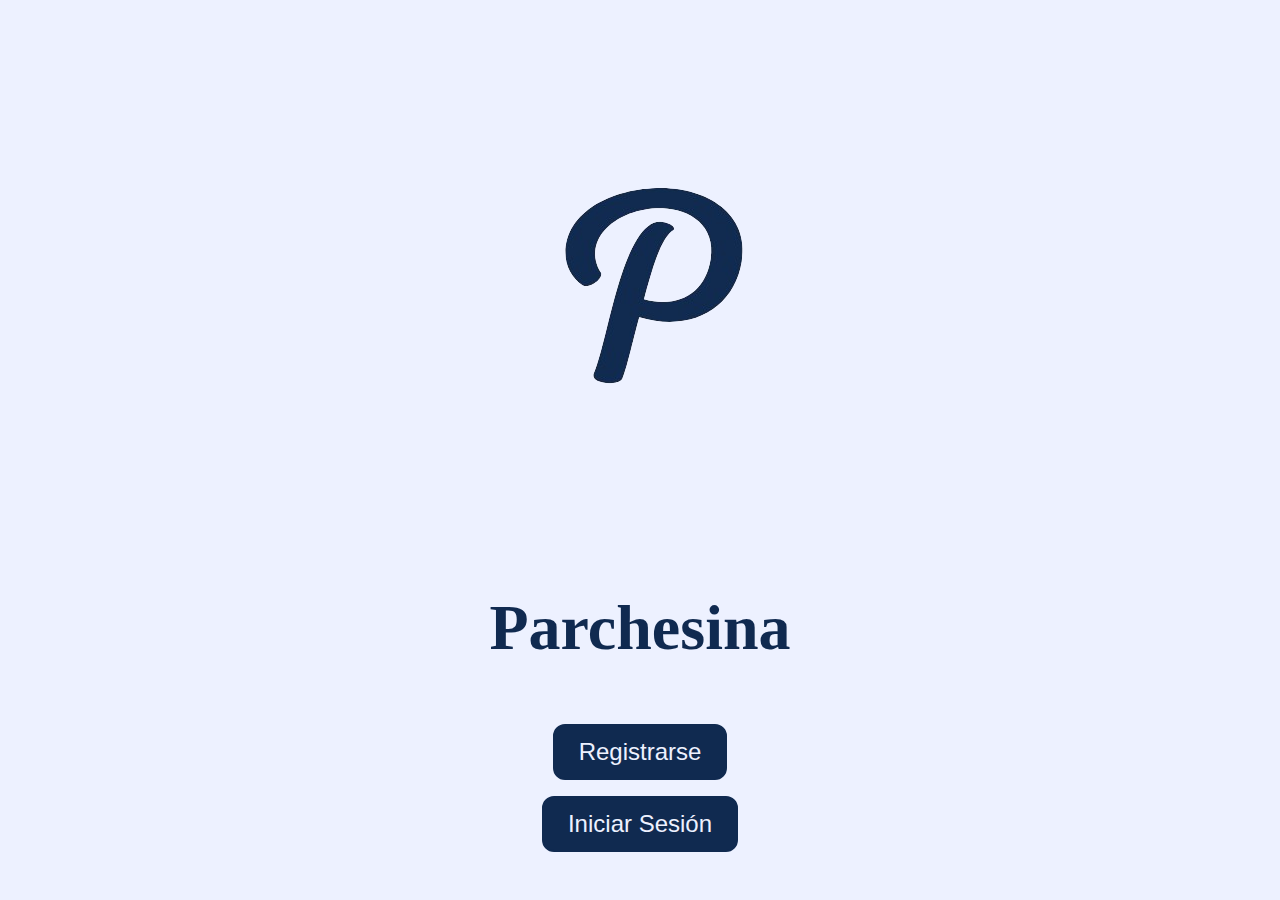
==== index.html @ 133a79d4 "New: Literally Everything" ====
<!DOCTYPE html>
<html lang="en">
<head>
    <meta charset="UTF-8">
    <meta name="viewport" content="width=device-width, initial-scale=1.0">
    <title>Parchecina</title>
    <link rel="stylesheet" href="style.css">
</head>
<body>
    <section class="ParchesinaS">
        <img src="ParchecinaLogo.png" alt="P" class="Img">
        <h1 class="Parchesina">Parchesina</h1>
    </section>

    <div class="container">
        <div class="box">
            <div class="LogbuttonParent ">
                <button class="Logbutton " onclick="showRegisterForm()" ondblclick="RemoveRegister()">Registrarse</button>
            </div>
            <form class="Register " method="post">
                <input type="text" name="username" placeholder="Usuario" required>
                <input type="password" name="password" placeholder="Contraseña" required>
                <input type="submit" value="Iniciar" onclick="event.preventDefault(); Redirect();">
            </form>
        </div>
        <div class="box">
            <div class="LogbuttonParent">
                <button class="Logbutton " onclick="showLoginForm()">Iniciar Sesión</button>

            </div>
            <form class="Login " action="login.php" method="post">
                <input type="text" name="username" placeholder="Usuario" required>
                <input type="password" name="password" placeholder="Contraseña" required>
                <input type="submit" value="Registrarse">
            </form>
        </div>        
        <script src="main.js"></script>
</body>

</html>
---- style.css ----
*{
    border: 1em;
    background-color: #EDF1FF;
    box-sizing: border-box;
    padding: 0;
    border: 0;
}
.Parchesina{
    font-size: 4em;
    color: #102A50;
}
.ParchesinaS{
    margin-top: 3em;
    display: grid;
    grid-template-columns: 1fr;
    place-items: center;
}
.Logbutton{
    background-color: #102A50;
    color: #EDF1FF;
    font-size: 1.5em;
    padding: 0.5em 1em;
    border-radius: 0.5em;
    cursor: pointer;
    border: 2px solid #102A50;
}
.Logbutton:hover{
    background-color: #EDF1FF;
    color: #102A50;
}
.LogbuttonParent{
    display: flex;
    justify-content: center;
    align-items: center;
    margin-top: 1em;
}
.Register{
    display: none;
    transition: all 0.5s;
}
.Login{
    display: none;
    transition: all 0.5s;
}

.Img{
    max-width: 500px;
    width: 100%;
    height: auto;
}
.Form{
    animation: Appear 1s forwards;
    transition: all 0.5s;
    margin-top: .5em;
    display: grid;
    grid-template-columns: 1fr;
    row-gap: 1em;
    place-items: center;
    text-align: center;
    background-color: #69ADD8;
    padding: 2.1em; 
    margin-left: 10%;
    margin-right: 10%;
    border-radius: 1em;
}

@keyframes Appear {
    from{
        opacity: 0;
    }
    to{
        opacity: 1;
    }
    
}
.Form input{
    padding: 0.5em 1em;
    border-radius: 0.5em;
    border: 2px solid #245fb6;
    font-size: 1.2em;
    width: 90%;
}
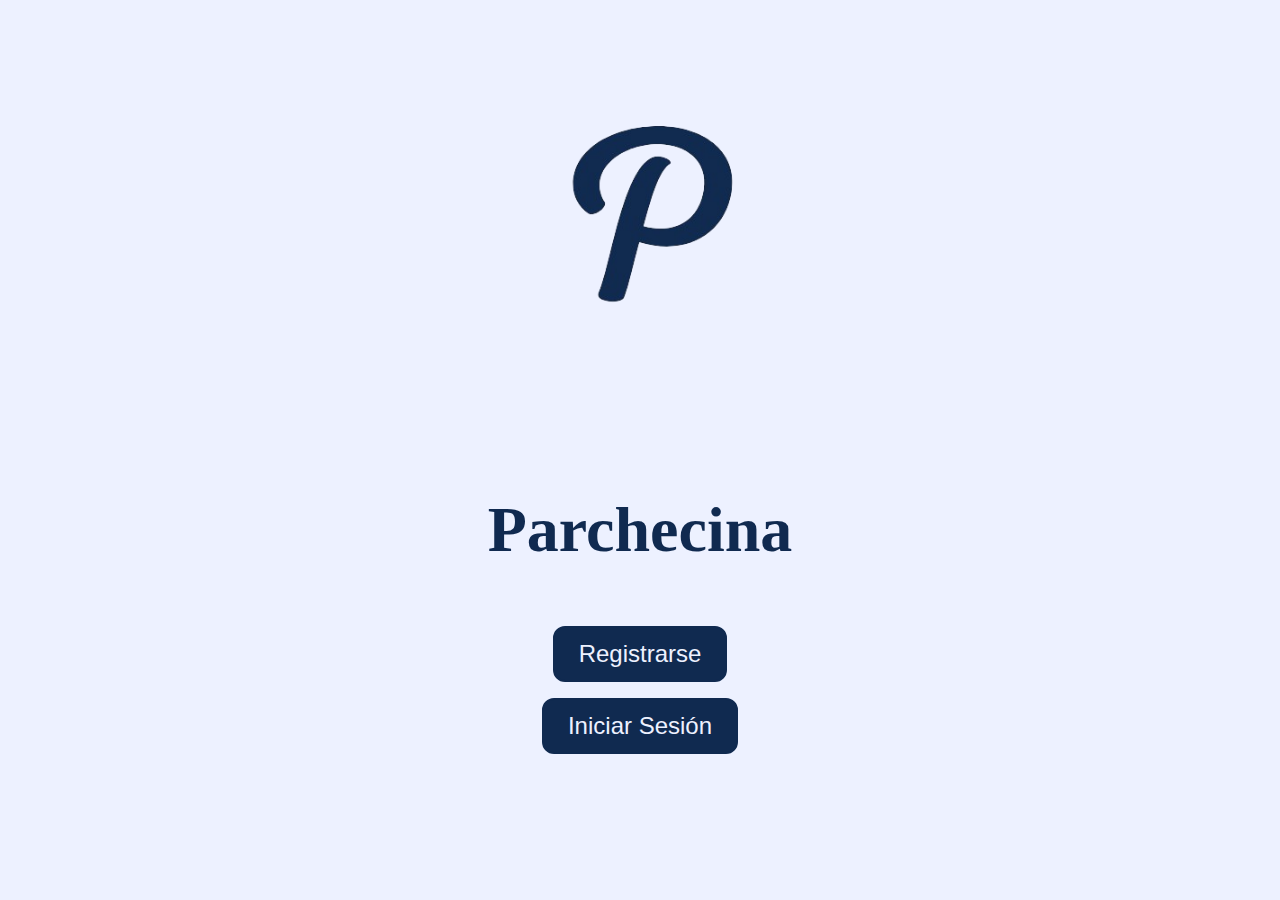
==== commit ff4034b4: "Hotfix" ====
--- a/index.html
+++ b/index.html
@@ -5,11 +5,12 @@
     <meta name="viewport" content="width=device-width, initial-scale=1.0">
     <title>Parchecina</title>
     <link rel="stylesheet" href="style.css">
+    <link rel="icon" type="image/png" href="ParchecinaLogo.png" sizes="16x16"> 
 </head>
 <body>
     <section class="ParchesinaS">
         <img src="ParchecinaLogo.png" alt="P" class="Img">
-        <h1 class="Parchesina">Parchesina</h1>
+        <h1 class="Parchesina">Parchecina</h1>
     </section>
 
     <div class="container">
@@ -20,7 +21,7 @@
             <form class="Register " method="post">
                 <input type="text" name="username" placeholder="Usuario" required>
                 <input type="password" name="password" placeholder="Contraseña" required>
-                <input type="submit" value="Iniciar" onclick="event.preventDefault(); Redirect();">
+                <input type="submit" value="Iniciar" onclick="event.preventDefault(); Redirect('Principal.html');">
             </form>
         </div>
         <div class="box">
@@ -28,10 +29,10 @@
                 <button class="Logbutton " onclick="showLoginForm()">Iniciar Sesión</button>
 
             </div>
-            <form class="Login " action="login.php" method="post">
+            <form class="Login "  method="post">
                 <input type="text" name="username" placeholder="Usuario" required>
                 <input type="password" name="password" placeholder="Contraseña" required>
-                <input type="submit" value="Registrarse">
+                <input type="submit" value="Registrarse" onclick="event.preventDefault(); Redirect('Principal.html')">
             </form>
         </div>        
         <script src="main.js"></script>
--- a/style.css
+++ b/style.css
@@ -1,17 +1,15 @@
-*{
-    border: 1em;
+body{
+    box-sizing: border-box;
     background-color: #EDF1FF;
-    box-sizing: border-box;
-    padding: 0;
-    border: 0;
+    margin: 0px;
 }
 .Parchesina{
     font-size: 4em;
     color: #102A50;
+    text-align: center;
 }
 .ParchesinaS{
-    margin-top: 3em;
-    display: grid;
+        display: grid;
     grid-template-columns: 1fr;
     place-items: center;
 }
@@ -44,7 +42,7 @@
 }
 
 .Img{
-    max-width: 500px;
+    max-width: 450px;
     width: 100%;
     height: auto;
 }
@@ -79,4 +77,187 @@
     border: 2px solid #245fb6;
     font-size: 1.2em;
     width: 90%;
+}
+.Navigator{
+    margin-top: 4em;
+    display: grid;
+    grid-template-columns: 1fr 1fr 1fr 1fr;
+    position: sticky;
+    background-color: #102A50;
+    bottom: 0;
+    height: 10vh;
+    column-gap: 2em;
+    padding: 1em;
+}
+.Navigator__Items{
+    display: flex;
+    justify-content: center;
+    align-items: center;
+    color: #EDF1FF;
+    font-size: 1.5em;
+    cursor: pointer;
+    border-radius: .7em;
+    background: none;
+    border: none;
+}
+.PrincipalSection{
+    margin: 1em;
+    padding: 2em;
+    background-color: white;
+    border-radius: 3em;
+    text-align: center;
+}
+.Sangre{
+    text-align: center;
+}
+.Sangre:nth-child(4)::after{
+    content: 'tu Sangre';
+    color: red;
+
+}
+#uwu{
+    font-size: xx-large;
+}
+.Sliders{
+    margin-top: 4.9em;
+    margin: 1em;
+}
+.barra{
+    height: 2vh;
+    border-radius: .5em;
+}
+.Proxima1:nth-child(1) .barra{
+    background: linear-gradient(to right, #102A50 95%, #69ADD8);
+}  
+.Proxima2:nth-child(2) .barra{
+    background: linear-gradient(to right, #102A50 90%, #69ADD8);
+}  
+.Proxima3:nth-child(3) .barra{
+    background: linear-gradient(to right, #102A50 10%, #69ADD8 80%);
+}  
+
+.texto{
+    font-weight: bold;
+    font-size: x-large;
+}
+.Items{
+    display: grid;
+    grid-template-columns: 1fr;
+    row-gap: 1em;
+    margin-top: 1em;
+    margin: 1em;
+    border-radius: 1em;
+}
+.ItemInfo{
+    background-color: gainsboro;
+border-radius: 1em;
+}
+.Items h2{
+    margin-left: 1em;
+    font-size: 1.7em;
+}
+.Items p{
+    text-align: center;
+    font-size: large;
+}
+.Calendario{
+    display: grid;
+    grid-template-columns: 1fr 1fr 1fr 1fr 1fr 1fr 1fr;
+    row-gap: 1em;
+    margin-top: 1em;
+    border-radius: .1em;
+    text-align: center;
+    background-color: #1E4D94;
+    margin: .4em;
+    border-radius: .4em;
+    color: white;
+}
+.Calendario td:nth-last-of-type(even){
+    background-color: #102A50;
+    border-radius: 1em;
+    color: azure;
+}
+.Titulocalendar{
+    font-size: 1.5em;
+    color: #EDF1FF;
+    text-align: center;
+    padding-left: .4em;
+}
+.Mes{
+    text-align: center;
+    font-size: 2em;
+}
+.Settings__Items{
+    background-color: #69ADD8;
+    border-radius: 1em;
+    margin: 1em;
+
+}
+.Settings__Items input{
+    padding: 0.5em .7em;
+    border-radius: 0.5em;
+    border: 2px solid #245fb6;
+    font-size: 1.2em;
+    width: 40%;
+}
+.Settings__Items button{
+    padding: 0.5em .5em;
+    border-radius: 0.5em;
+    border: 2px solid #245fb6;
+    font-size: 1.2em;
+    width: 40%;
+    background-color: #102A50;
+    color: #EDF1FF;
+    cursor: pointer;
+    padding: 1em;
+    margin: .4em;
+}
+.titulossettings{
+    text-align: center;
+    font-size: 1.4em;
+}
+.blockedpage{
+    display: grid;
+    place-items: center;
+    text-align: center;
+    background-color: #102A50;
+    color: azure;
+    margin: 1em;
+    padding: 2em;
+    border-radius: 1em;
+}
+.blockedpage h1{
+    font-size: 3em;
+}
+.blockedpage p{
+    font-size: 1.5em;
+}
+.blockparent{
+    display: grid;
+    place-items: center;
+    text-align: center;
+    background-color: #333b46;
+    color: azure;
+    height: 100vh;
+}
+.buttonsblock{
+    display: grid;
+    grid-template-columns: 1fr;
+    column-gap: 1em;
+    row-gap: 1em;
+}
+.buttonsblock button{
+    padding: 0.5em 1em;
+    border-radius: 0.5em;
+    border: 2px solid #245fb6;
+    font-size: 1.2em;
+    width: 100%;
+    background-color: #102A50;
+    color: #EDF1FF;
+    cursor: pointer;
+}
+.title{
+    text-align: center;
+    color: #102A50;
+    font-weight: bolder;    
 }